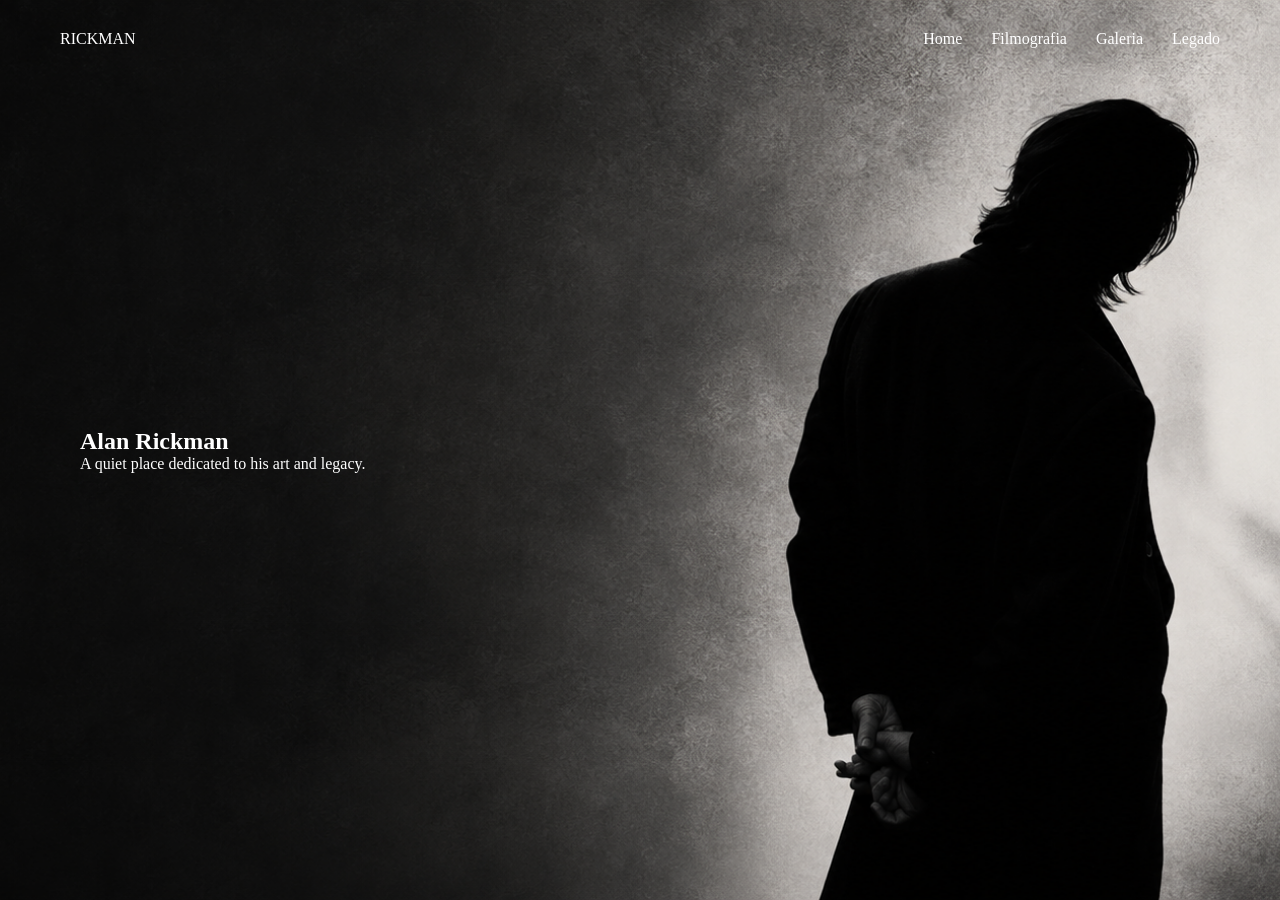
==== index.html @ 8eb00e02 "adiciona arquivos HTML, CSS e JS iniciais para o projeto Rickman" ====
<!DOCTYPE html>
<html lang="en">
<head>
    <meta charset="UTF-8">
    <meta name="viewport" content="width=device-width, initial-scale=1.0">
    <title>Rickman Blog</title>
    <link rel="stylesheet" href="style.css">
</head>
<body>

   <section class="hero">

  <header class="menu">
    <div class="logo">RICKMAN</div>

    <nav>
      <a href="#">Home</a>
      <a href="#">Filmografia</a>
      <a href="#">Galeria</a>
      <a href="#">Legado</a>
    </nav>
  </header>

  <div class="texto-hero">
    <h1>Alan Rickman</h1>
    <p>A quiet place dedicated to his art and legacy.</p>
  </div>

</section>

</body>
</html>
---- style.css ----
* {
  margin: 0;
  padding: 0;
  box-sizing: border-box;
}


.hero {
  height: 100vh;
  background-image: url("img/foto\ de\ entrada.png");
  background-size: cover;
  background-position: center;
  position: relative;
}

.menu {
  position: absolute;
  top: 0;
  left: 0;
  width: 100%;
  z-index: 10;

  display: flex;
  justify-content: space-between;
  align-items: center;

  padding: 30px 60px;
  box-sizing: border-box;
}

.logo,
.menu a {
  color: white;
  text-decoration: none;
}

.menu a {
  margin-left: 25px;
}

.texto-hero {
  position: absolute;
  left: 80px;
  top: 50%;
  transform: translateY(-50%);
  color: white;
  z-index: 10;
}
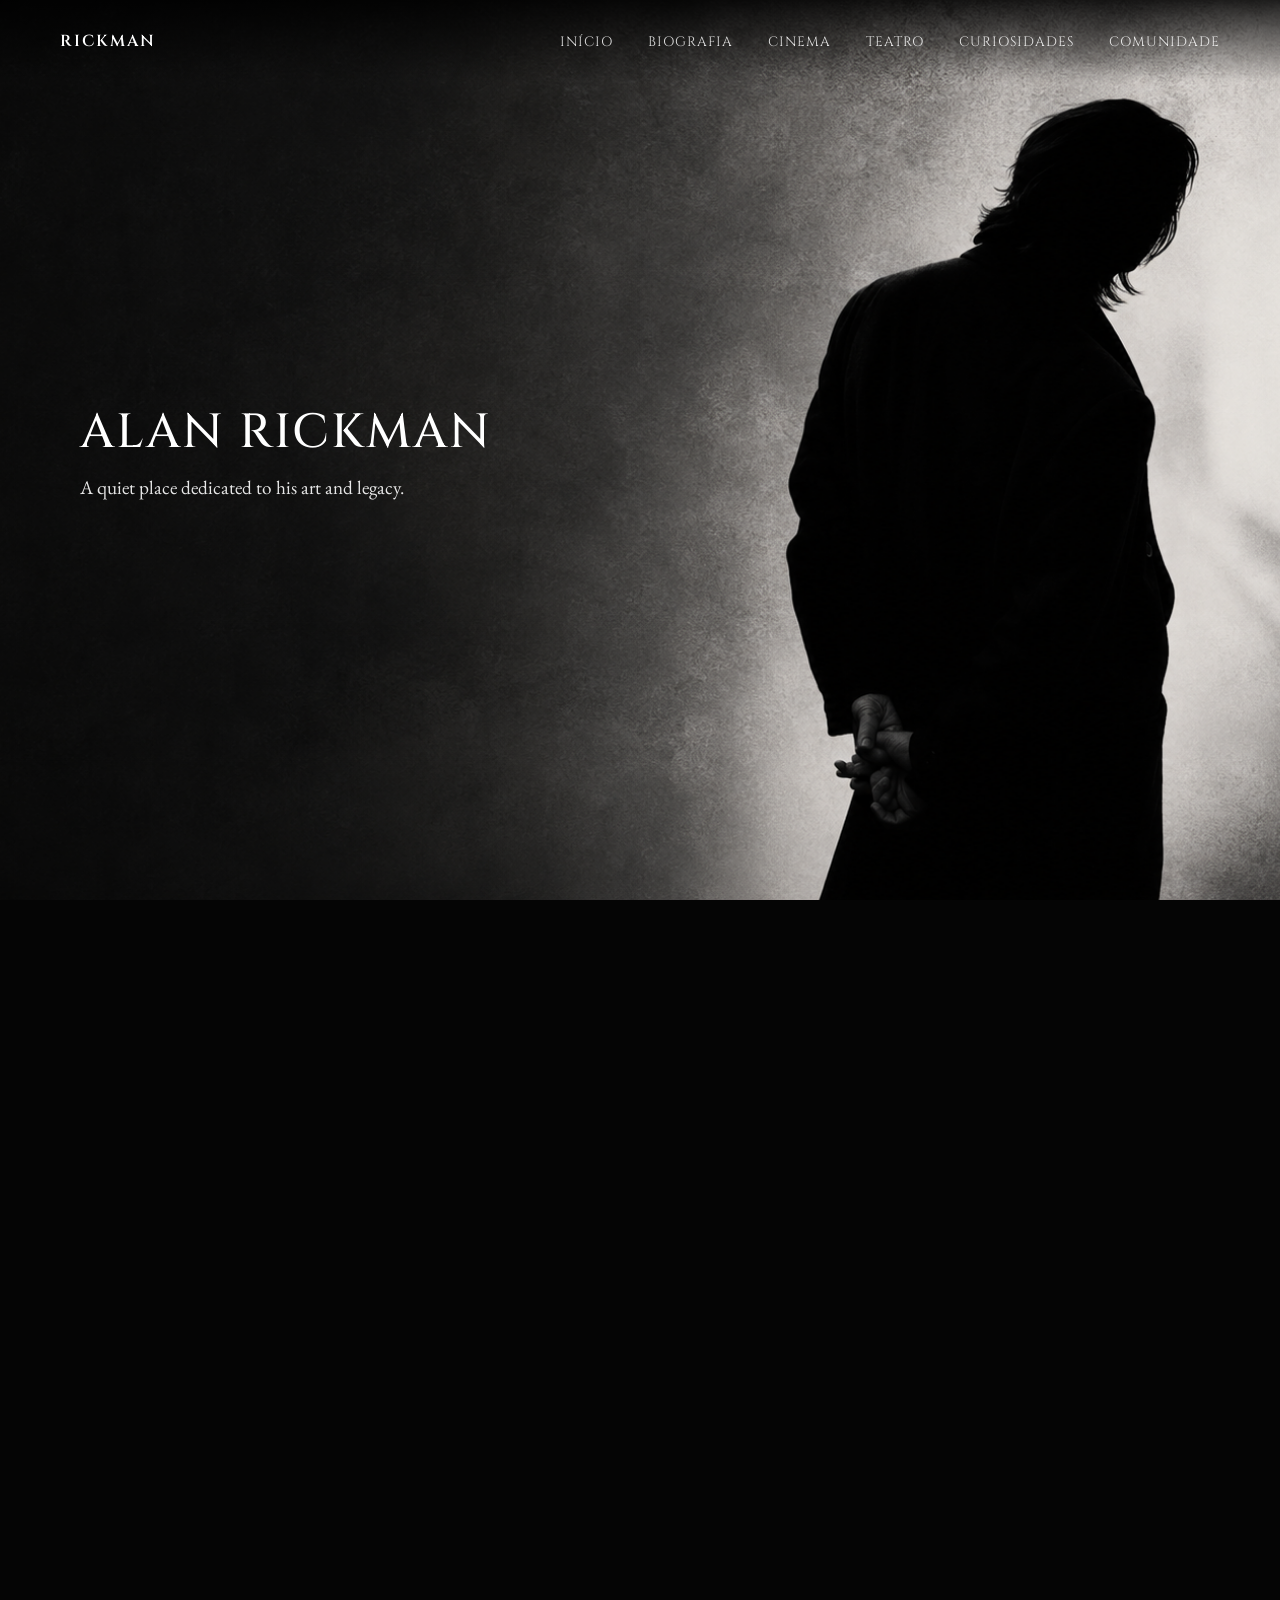
==== commit 3dbdec52: "atualiza estrutura do HTML, adiciona navegação responsiva e implementa estilos para o menu" ====
--- a/index.html
+++ b/index.html
@@ -1,32 +1,66 @@
 <!DOCTYPE html>
-<html lang="en">
+<html lang="pt-BR">
+
 <head>
-    <meta charset="UTF-8">
-    <meta name="viewport" content="width=device-width, initial-scale=1.0">
-    <title>Rickman Blog</title>
-    <link rel="stylesheet" href="style.css">
+  <meta charset="UTF-8">
+  <meta name="viewport" content="width=device-width, initial-scale=1.0">
+
+  <title>Rickman Blog</title>
+
+  <link rel="stylesheet" href="style.css">
+
+  <link rel="preconnect" href="https://fonts.googleapis.com">
+  <link rel="preconnect" href="https://fonts.gstatic.com" crossorigin>
+  <link
+    href="https://fonts.googleapis.com/css2?family=Beau+Rivage&family=Cinzel:wght@400..900&family=EB+Garamond:ital,wght@0,400..800;1,400..800&display=swap"
+    rel="stylesheet">
 </head>
+
 <body>
 
-   <section class="hero">
+  <section class="hero" id="inicio">
 
-  <header class="menu">
-    <div class="logo">RICKMAN</div>
+    <header class="menu" id="menu">
+      <a href="#inicio" class="logo">RICKMAN</a>
 
-    <nav>
-      <a href="#">Home</a>
-      <a href="#">Filmografia</a>
-      <a href="#">Galeria</a>
-      <a href="#">Legado</a>
-    </nav>
-  </header>
+      <button class="hamburguer" id="hamburguer" aria-label="Abrir menu">
+        <span></span>
+        <span></span>
+        <span></span>
+      </button>
 
-  <div class="texto-hero">
-    <h1>Alan Rickman</h1>
-    <p>A quiet place dedicated to his art and legacy.</p>
-  </div>
+      <nav class="nav" id="nav">
+        <ul>
+          <li><a href="#inicio">Início</a></li>
+          <li><a href="#biografia">Biografia</a></li>
+          <li><a href="#cinema">Cinema</a></li>
+          <li><a href="#teatro">Teatro</a></li>
+          <li><a href="#curiosidades">Curiosidades</a></li>
+          <li><a href="#comunidade">Comunidade</a></li>
+        </ul>
+      </nav>
+    </header>
 
-</section>
+    <div class="texto-hero">
+      <h1>Alan Rickman</h1>
+      <p>A quiet place dedicated to his art and legacy.</p>
+    </div>
 
+  </section>
+
+  <main>
+    <section class="secao" id="biografia"></section>
+
+    <section class="secao" id="cinema"></section>
+
+    <section class="secao" id="teatro"></section>
+
+    <section class="secao" id="curiosidades"></section>
+
+    <section class="secao" id="comunidade"></section>
+  </main>
+
+  <script src="script.js"></script>
 </body>
+
 </html>
--- a/style.css
+++ b/style.css
@@ -4,40 +4,148 @@
   box-sizing: border-box;
 }
 
-
+html {
+  scroll-behavior: smooth;
+}
+
+html,
+body {
+  width: 100%;
+  min-height: 100%;
+  overflow-x: hidden;
+  background-color: #050505;
+}
+
+/* SEÇÃO DE ENTRADA */
 .hero {
   height: 100vh;
-  background-image: url("img/foto\ de\ entrada.png");
+  width: 100%;
+  background-image: url("img/foto de entrada.png");
   background-size: cover;
   background-position: center;
+  background-repeat: no-repeat;
   position: relative;
 }
 
+/* MENU */
 .menu {
   position: absolute;
   top: 0;
   left: 0;
   width: 100%;
-  z-index: 10;
+  z-index: 1000;
 
   display: flex;
   justify-content: space-between;
   align-items: center;
 
   padding: 30px 60px;
-  box-sizing: border-box;
-}
-
-.logo,
-.menu a {
+
+  transition: 0.4s ease;
+}
+
+/* CAMADA ESCURA DO MENU NO TOPO */
+.menu::before {
+  content: "";
+  position: absolute;
+  inset: 0;
+  background: linear-gradient(
+    to bottom,
+    rgba(0, 0, 0, 0.85),
+    rgba(0, 0, 0, 0)
+  );
+  z-index: -1;
+}
+
+/* MENU FIXO AO ROLAR */
+.menu.fixo {
+  position: fixed;
+  padding: 18px 60px;
+  background: rgba(0, 0, 0, 0.82);
+  backdrop-filter: blur(8px);
+  box-shadow: 0 8px 25px rgba(0, 0, 0, 0.35);
+}
+
+.menu.fixo::before {
+  display: none;
+}
+
+/* LOGO */
+.logo {
   color: white;
   text-decoration: none;
-}
-
-.menu a {
-  margin-left: 25px;
-}
-
+
+  font-family: 'Cinzel', serif;
+  letter-spacing: 2px;
+  font-size: 1rem;
+  font-weight: 600;
+
+  z-index: 1002;
+}
+
+/* NAVEGAÇÃO */
+.nav ul {
+  list-style: none;
+  display: flex;
+  align-items: center;
+  gap: 35px;
+}
+
+.nav a {
+  color: white;
+  text-decoration: none;
+
+  font-family: 'Cinzel', serif;
+  font-size: 0.85rem;
+  letter-spacing: 1px;
+  text-transform: uppercase;
+
+  opacity: 0.85;
+  transition: 0.3s ease;
+}
+
+.nav a:hover {
+  opacity: 1;
+  letter-spacing: 2px;
+}
+
+/* BOTÃO HAMBÚRGUER */
+.hamburguer {
+  display: none;
+  width: 34px;
+  height: 26px;
+
+  background: none;
+  border: none;
+  cursor: pointer;
+
+  position: relative;
+  z-index: 1002;
+}
+
+.hamburguer span {
+  display: block;
+  width: 100%;
+  height: 2px;
+  background-color: white;
+  margin: 7px 0;
+  transition: 0.3s ease;
+}
+
+/* ANIMAÇÃO DO HAMBÚRGUER */
+.hamburguer.ativo span:nth-child(1) {
+  transform: translateY(9px) rotate(45deg);
+}
+
+.hamburguer.ativo span:nth-child(2) {
+  opacity: 0;
+}
+
+.hamburguer.ativo span:nth-child(3) {
+  transform: translateY(-9px) rotate(-45deg);
+}
+
+/* TEXTO DA ENTRADA */
 .texto-hero {
   position: absolute;
   left: 80px;
@@ -45,4 +153,135 @@
   transform: translateY(-50%);
   color: white;
   z-index: 10;
+}
+
+.texto-hero h1 {
+  font-family: 'Cinzel', serif;
+  font-size: 3rem;
+  letter-spacing: 2px;
+  font-weight: 500;
+  text-transform: uppercase;
+}
+
+.texto-hero p {
+  font-family: 'EB Garamond', serif;
+  font-size: 1.2rem;
+  font-weight: 400;
+  margin-top: 10px;
+  opacity: 0.9;
+}
+
+/* SEÇÕES DO SITE */
+.secao {
+  min-height: 100vh;
+  width: 100%;
+  background-color: #050505;
+}
+
+/* RESPONSIVO - TABLETS */
+@media (max-width: 1024px) {
+  .menu {
+    padding: 28px 40px;
+  }
+
+  .menu.fixo {
+    padding: 18px 40px;
+  }
+
+  .nav ul {
+    gap: 24px;
+  }
+
+  .nav a {
+    font-size: 0.78rem;
+  }
+
+  .texto-hero {
+    left: 50px;
+  }
+
+  .texto-hero h1 {
+    font-size: 2.5rem;
+  }
+}
+
+/* RESPONSIVO - CELULARES E TABLETS MENORES */
+@media (max-width: 768px) {
+  .menu {
+    padding: 24px 28px;
+  }
+
+  .menu.fixo {
+    padding: 18px 28px;
+  }
+
+  .hamburguer {
+    display: block;
+  }
+
+  .nav {
+    position: fixed;
+    top: 0;
+    right: -100%;
+
+    width: 75%;
+    max-width: 320px;
+    height: 100vh;
+
+    background: rgba(0, 0, 0, 0.94);
+    backdrop-filter: blur(10px);
+
+    display: flex;
+    align-items: center;
+    justify-content: center;
+
+    transition: 0.4s ease;
+    z-index: 1001;
+  }
+
+  .nav.ativo {
+    right: 0;
+  }
+
+  .nav ul {
+    flex-direction: column;
+    gap: 30px;
+  }
+
+  .nav a {
+    font-size: 0.9rem;
+    letter-spacing: 2px;
+  }
+
+  .texto-hero {
+    left: 28px;
+    right: 28px;
+  }
+
+  .texto-hero h1 {
+    font-size: 2.1rem;
+  }
+
+  .texto-hero p {
+    font-size: 1.05rem;
+  }
+}
+
+/* RESPONSIVO - CELULARES PEQUENOS */
+@media (max-width: 480px) {
+  .hero {
+    background-position: center;
+  }
+
+  .logo {
+    font-size: 0.9rem;
+  }
+
+  .texto-hero h1 {
+    font-size: 1.8rem;
+  }
+
+  .texto-hero p {
+    font-size: 1rem;
+  }
 }
